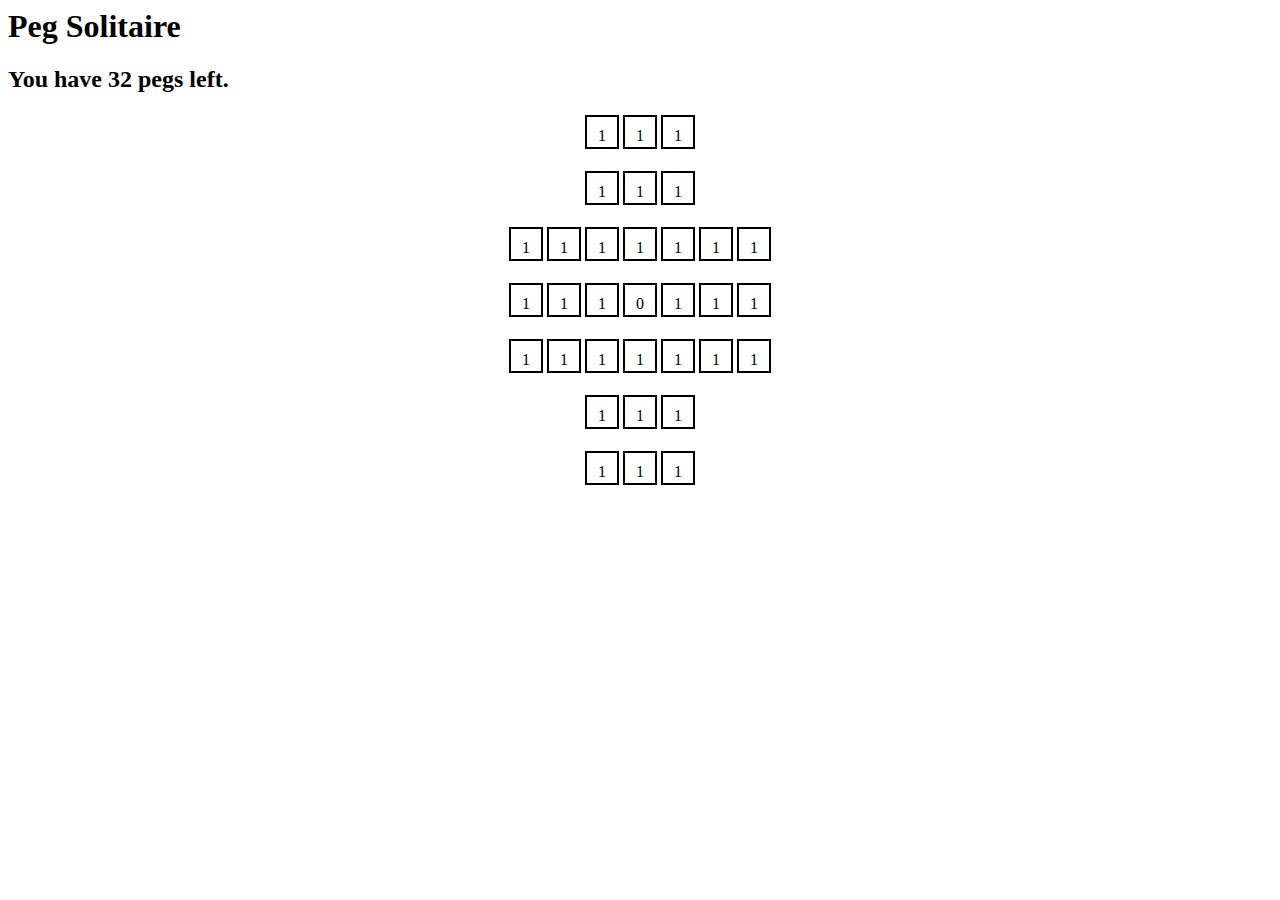
==== PegSolitaire.html @ cbdd8fe5 "Initial commit. All basic working functionality." ====
<html>
<head>
<title>Peg Solitaire</title>
<script type="text/javascript" src="jquery-2.1.3.min.js"></script>
<script type="text/javascript" src="main.js"></script>
<link rel="stylesheet" type="text/css" href="styles.css"></link>
</head>
<body>
<h1>Peg Solitaire</h1>
<h2 id ="pegCount"></h2>
<div id="content"></div>
</body>
</html>
---- styles.css ----
.pegSquare {
    border: 2px solid black;
    padding: 10px;
    margin: 2px;
    display: inline-block;
    width: 10px;
    height: 10px;
}

.pegrow {
    text-align: center;
    }
    
.peg {
	
}

.hole {

}
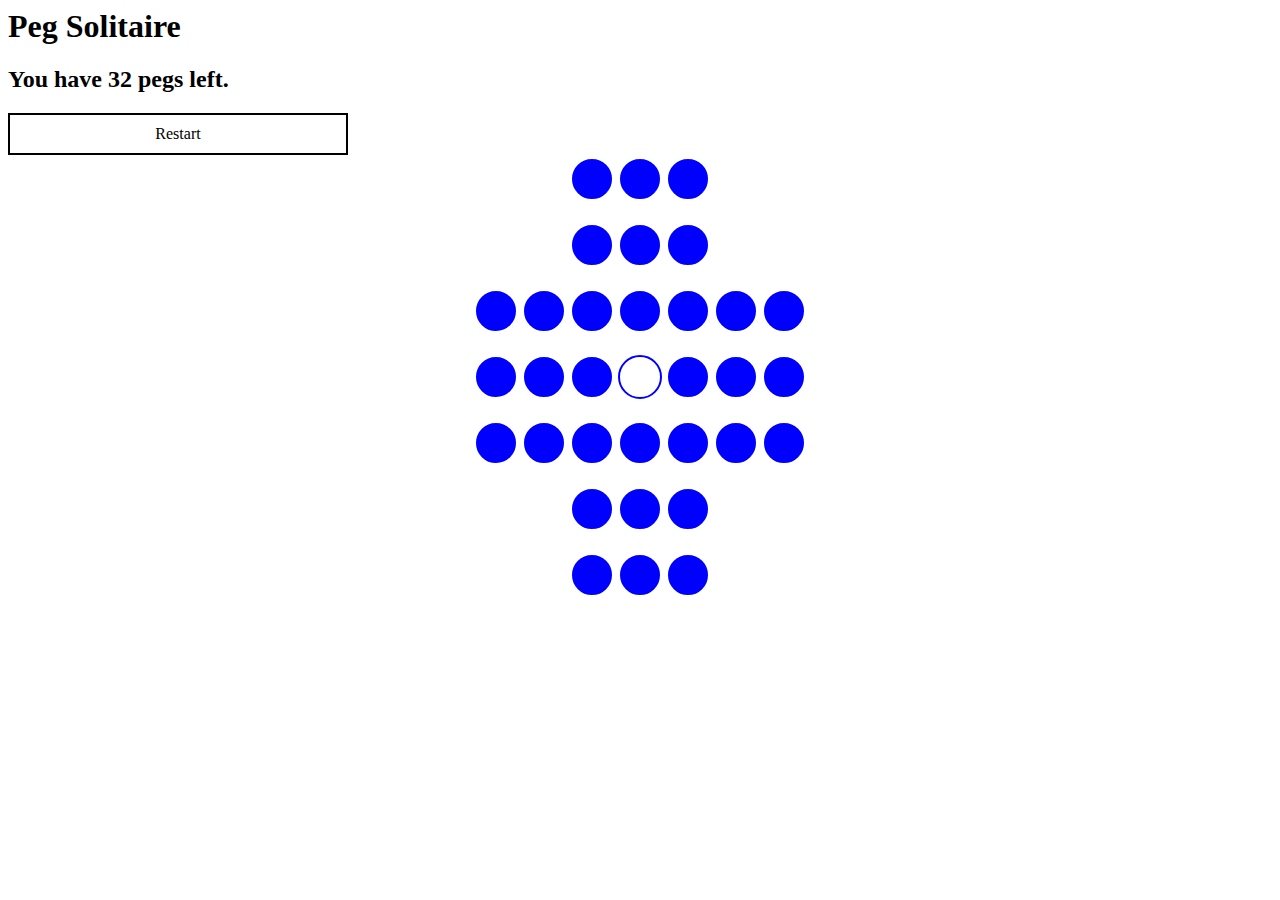
==== commit 51ce543a: "Added way to restart game. Changed Styling to more like actual pegs." ====
--- a/PegSolitaire.html
+++ b/PegSolitaire.html
@@ -8,6 +8,7 @@
 <body>
 <h1>Peg Solitaire</h1>
 <h2 id ="pegCount"></h2>
+<div id="newGame">Restart</div>
 <div id="content"></div>
 </body>
 </html>--- a/styles.css
+++ b/styles.css
@@ -1,20 +1,47 @@
 .pegSquare {
-    border: 2px solid black;
+    border: 2px solid;
     padding: 10px;
     margin: 2px;
     display: inline-block;
-    width: 10px;
-    height: 10px;
+    width: 20px;
+    height: 20px;
 }
 
-.pegrow {
+.pegrow {   
     text-align: center;
-    }
+}
     
 .peg {
-	
+	border-radius: 50%;
+	border-color: #ffffff;
+	background-color: #0000ff;
 }
 
 .hole {
+	border-radius: 50%;
+	border-color: #0000ff;
+	background-color: #ffffff;
+}
 
-}+.selected {
+	background-color: #33ff00;
+}
+
+.greenHover {
+	background-color: #33ff00;
+}
+
+.redHover {
+	background-color: #ff3300;
+}
+
+#newGame {
+	padding: 10px;
+	border: 2px solid black;
+	max-width: 25%;
+	text-align: center;
+}
+	/*
+	var green = "#33ff00";
+    var red = "#ff3300";
+    var black = "#000000";*/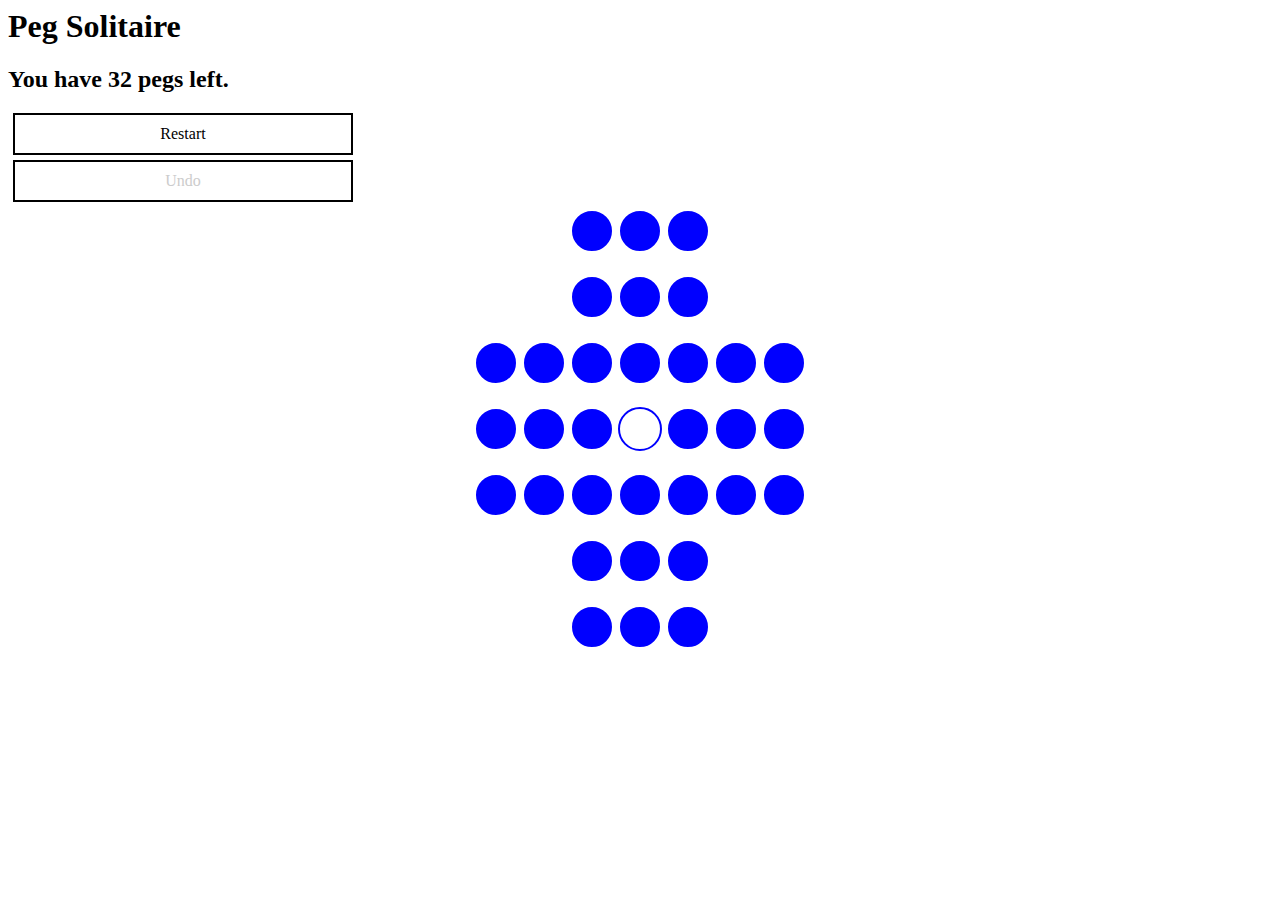
==== commit 6bbbf120: "Added Undo Functionality" ====
--- a/PegSolitaire.html
+++ b/PegSolitaire.html
@@ -7,8 +7,9 @@
 </head>
 <body>
 <h1>Peg Solitaire</h1>
-<h2 id ="pegCount"></h2>
-<div id="newGame">Restart</div>
+<h2 id="pegCount"></h2>
+<div id="newGame" class="button">Restart</div>
+<div id="undo"class="button">Undo</div>
 <div id="content"></div>
 </body>
 </html>--- a/styles.css
+++ b/styles.css
@@ -35,11 +35,12 @@
 	background-color: #ff3300;
 }
 
-#newGame {
+.button {
 	padding: 10px;
 	border: 2px solid black;
 	max-width: 25%;
 	text-align: center;
+	margin: 5px;
 }
 	/*
 	var green = "#33ff00";
